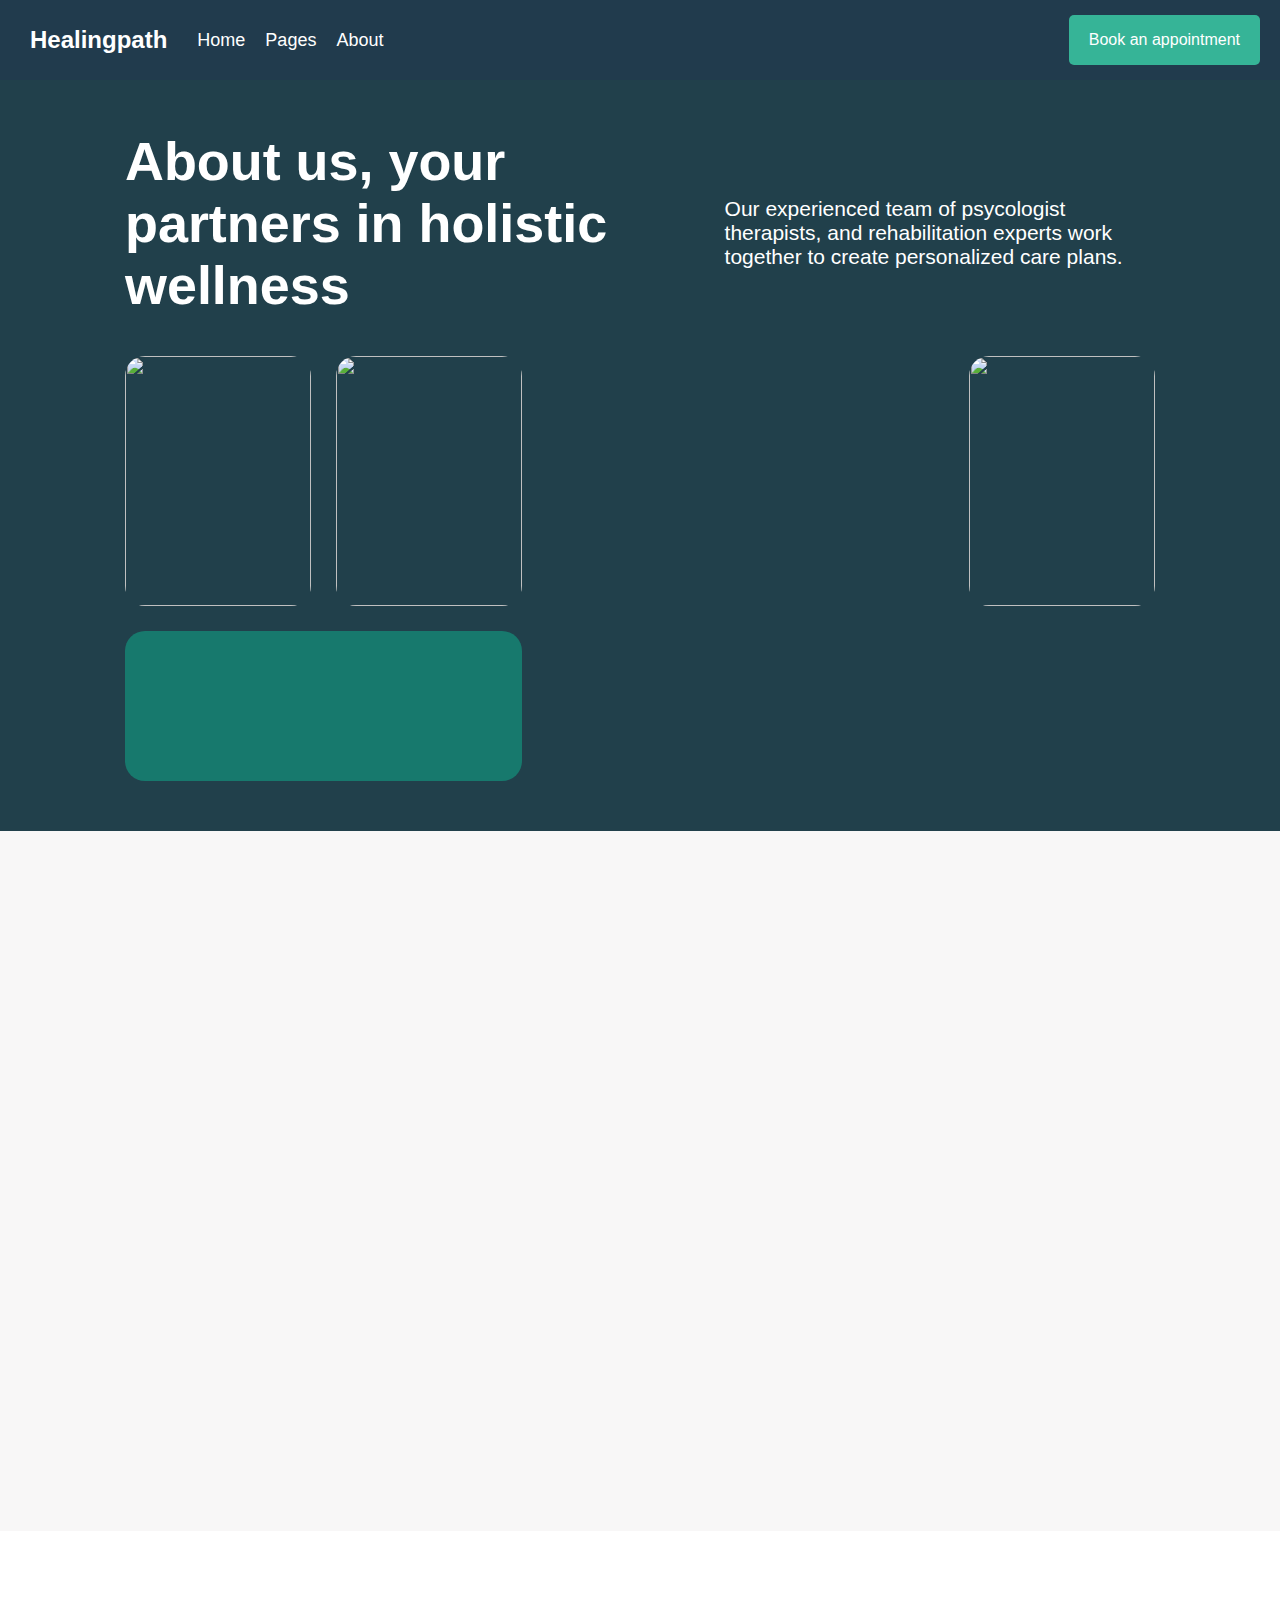
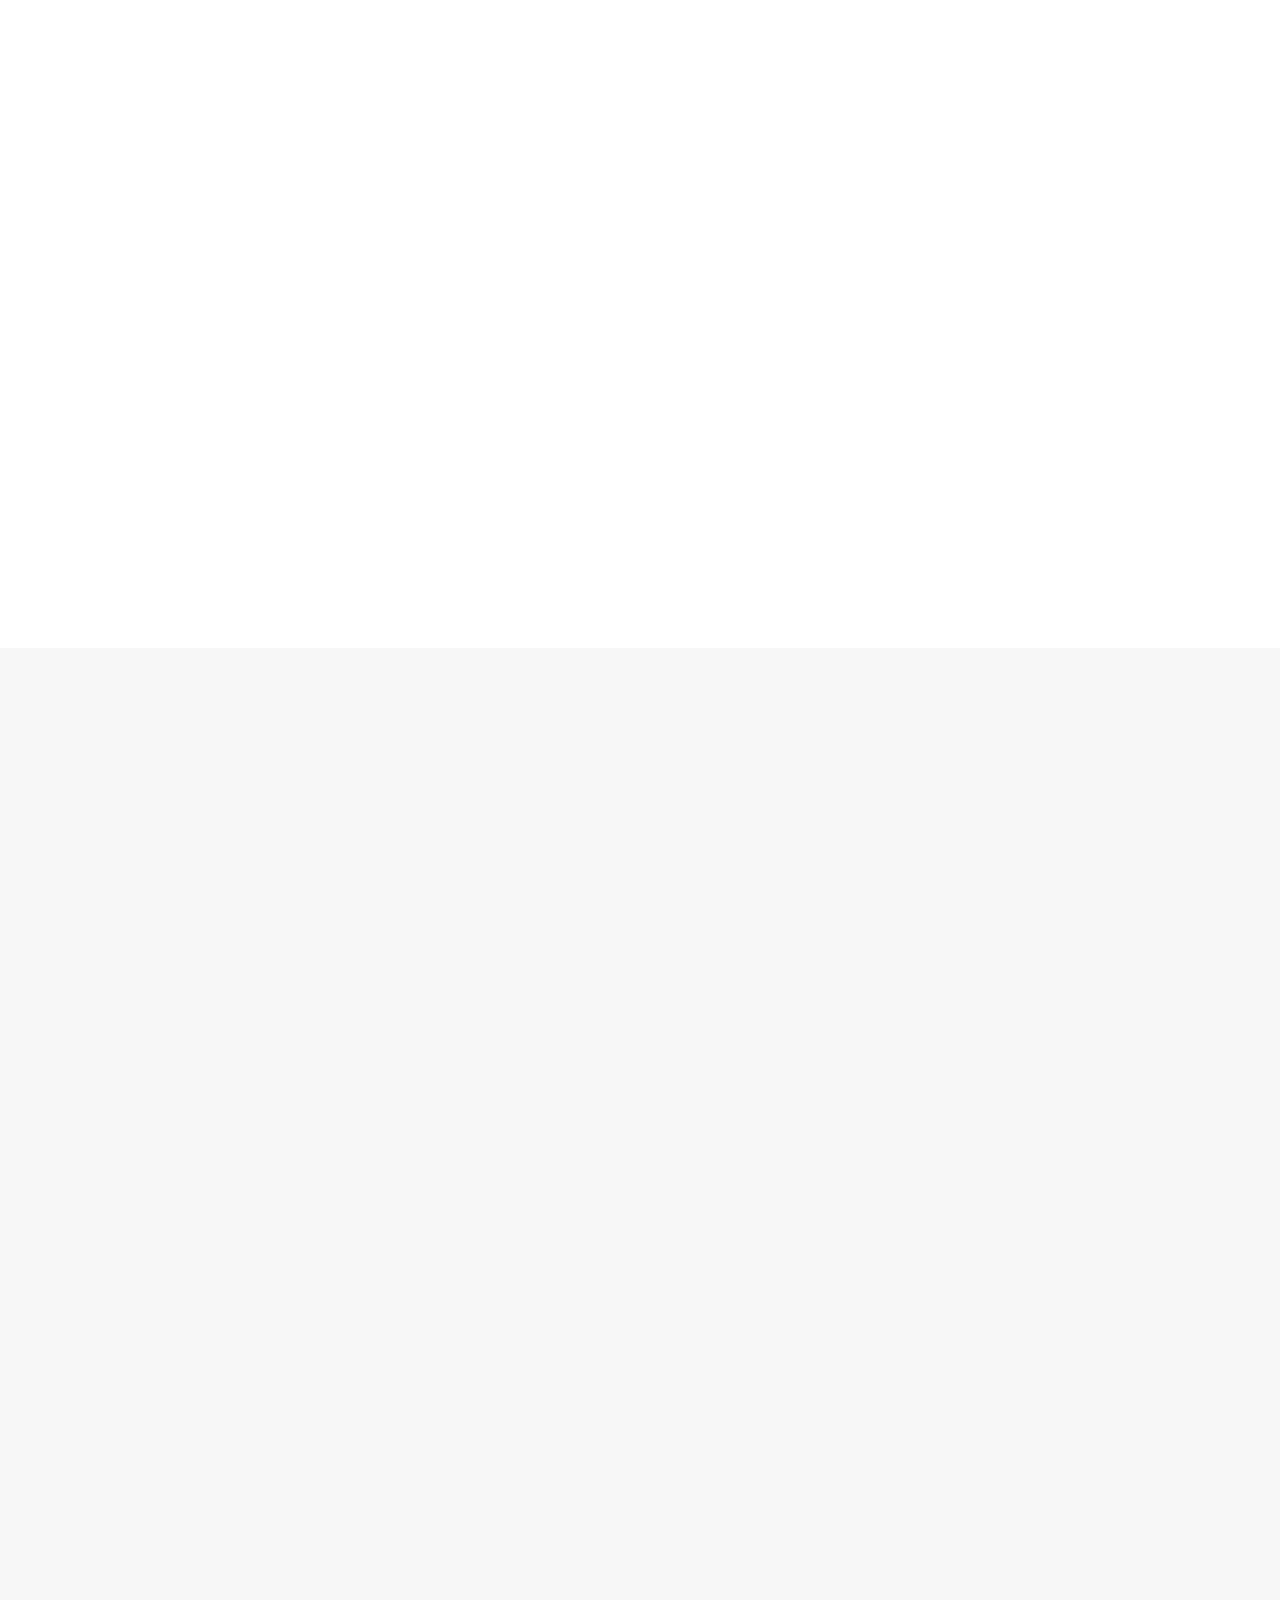
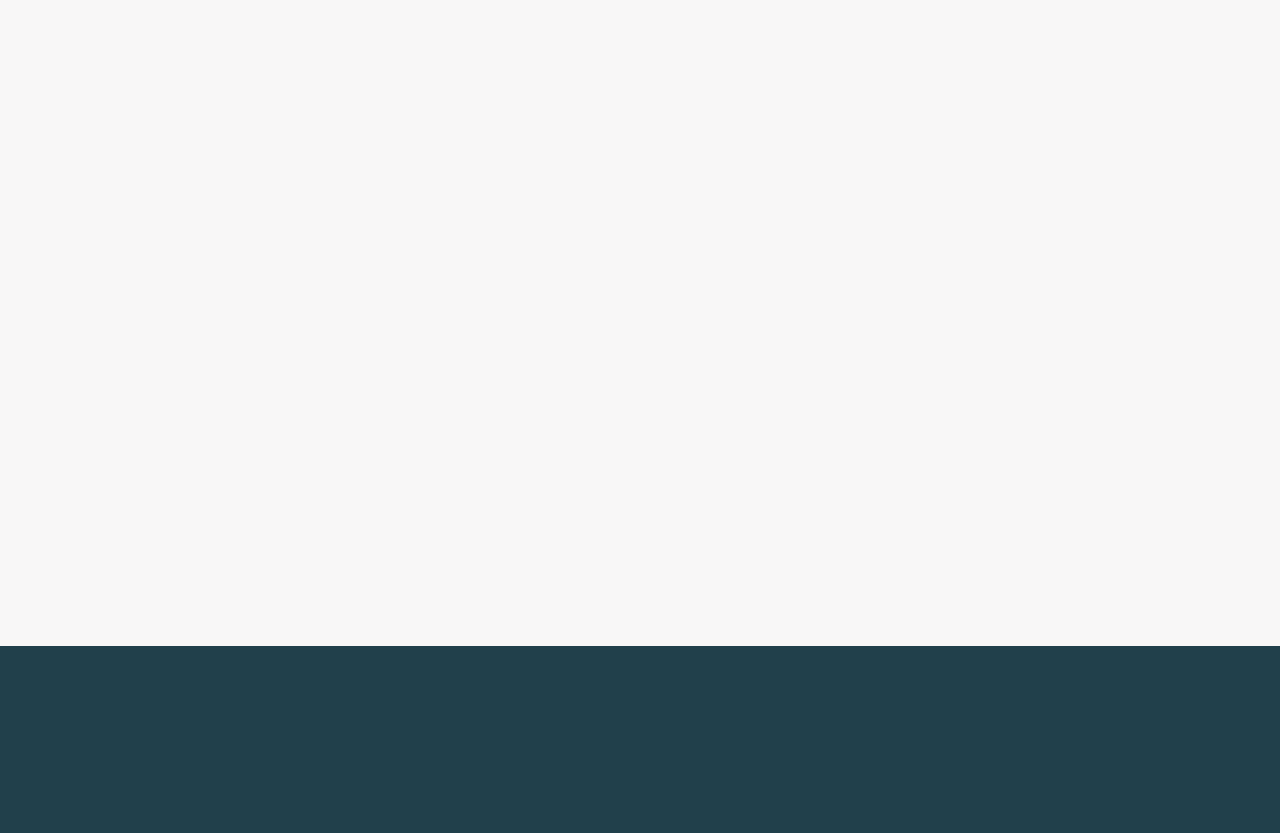
==== about/about.html @ bd1c1e18 "Added the full project of Healpath webclone" ====
<!DOCTYPE html>
<html lang="en">
<head>
    <meta charset="UTF-8">
    <meta name="viewport" content="width=device-width, initial-scale=1.0">
    <title>About Me</title>
    <link rel="stylesheet" href="nav-bar.css">
    <link rel="stylesheet" href="container1.css">
    <link rel="stylesheet" href="container2.css">
    <link rel="stylesheet" href="therapy_journey.css">
    <link rel="stylesheet" href="mental_health.css">
    <link rel="stylesheet" href="footer.css">
    <link rel="stylesheet" href="hide_and_reveal.css">
</head>
<body>
    <nav class="navbar">
        <div class="navbar-left-side">
            <div class="navbar-logo">
                <span class="brand">Healingpath</span>
            </div>



            <ul class="navbar-links">
                <li><a href="../home/home.html">Home</a></li>
                <li class="dropdown">
                    <a href="#" class="dropbtn" onclick="togglePagesMenu()">Pages</a>
                    <div id="pagesDropdown" class="dropdown-content">
                        <a href="../home/home.html">Home</a>
                        <a href="../services/services.html">Services</a>
                        <a href="../about/about.html">About</a>
                        <a href="../contact/contact.html">Contact</a>
                    </div>
                </li>
                <li><a href="../about/about.html">About</a></li>
            </ul>
            
        </div>

        <div class="navbar-right-side">
            <div class="navbar-button">
                <button>Book an appointment</button>
            </div>
            <div class="hamburger-menu" id="hamburger">
                <span>&#9776;</span>
            </div>
        </div>
    </nav>

    <!-- Mobile Dropdown (hidden by default) -->
    <ul class="mobile-menu" id="mobileMenu">
        <li><a href="../home/home.html">Home</a></li>
        <li><a href="../contact/contact.html">Contact</a></li>
        <li><a href="../services/services.html">Services</a></li>
        <li><a href="../about/about.html">About</a></li>
    </ul>




    <section class="container1">

        <div class="intro-pannel">
            <div class="text hide-container">
                <h1>About us, your partners in holistic wellness</h1>
                <div class="des hide-container">
                    <p class="description">Our experienced team of psycologist therapists, and rehabilitation experts work together to create personalized care plans.</p>
                </div>
            </div>

            <div class="images">

                <div class="img1 hide-container">
                    <img src="https://cdn.prod.website-files.com/66b1115661238d8d693772a1/66b635419b1e2423c64548d8_team-8.jpg" alt="">
                    
                </div>
                
                <div class="img2 hide-container">
                    <img src="https://cdn.prod.website-files.com/66b1115661238d8d693772a1/66b64422feebec133c435030_image-10.jpg" alt="">
                </div>

                
                <div class="img3 hide-container"></div>
                
                <div class="img4 hide-container">
                    <img src="https://cdn.prod.website-files.com/66b1115661238d8d693772a1/66b2958fad6b8c72928fb511_image-6.jpg" alt="">
                    
                </div>
                
                <div class="img5 hide-container"></div>

                <div class="img6 hide-container"></div>

            </div>
        </div>
    </section>


    
    
    <section class="container2">
        
        <div class="container2-inner">
            
            <div class="img-side hide-container">
                <img src="https://cdn.prod.website-files.com/66b1115661238d8d693772a1/66b2911e75555b33a0288153_image-3.jpg">
            </div>
        

            <div class="card-side">

                <div class="container2-card hide-container">
                    <div class="card-left-side">
                        <h3>14+</h3>
                        <p>Years of Experience</p>

                    </div>


                    <div class="card-right-side hide-container">
                        <p class="description">With 14 years of experience in therapy, I bring a wealth of knowledge and expertise to support your mental health journey.</p>
                    </div>
                </div>


                <div class="container2-card hide-container">
                    <div class="card-left-side hide-container">
                        <h3>75+</h3>
                        <p>Patients helped</p>

                    </div>


                    <div class="card-right-side hide-container">
                        <p class="description">With 75 patients assisted, our practice has consistently delivered personalized and effective care, helping individuals achieve better health and well-being.</p>
                    </div>
                </div>



                <div class="container2-card hide-container">
                    <div class="card-left-side hide-container">
                        <h3>100%</h3>
                        <p>Client Satisfation</p>

                    </div>


                    <div class="card-right-side hide-container">
                        <p class="description">Our practice is committed to delivering top-notch care, reflected in our outstanding 100% patient feedback rating.</p>
                    </div>
                </div>


            </div>

        </div>

    </section>
    
    
    
    
    
    <section class="mental-health-container">
        <div class="mental-health">

            <div class="text-content hide-container">
                <h3>Experienced Therapists</h3>
                <h1>Take the First Step Toward Better Mental Health</h1>
                <p>Receive a customized therapy plan specifically designed to address your unique mental health needs. Our approach ensures that your treatment is tailored to your personal goals and challenges.</p>
                <ul class="benefits">
                    <li>Comprehensive Assessments</li>
                    <li>Proven Techniques</li>
                    <li>Ongoing Support</li>
                    <li>Goal-Oriented Sessions</li>
                </ul>
            </div>
            
            <div class="image-content">
                <div class="image-group">
                    <div class="image-placeholder large hide-container"></div>
                    <div class="image-placeholder medium hide-container"></div>
                </div>
                <div class="image-placeholder full hide-container"></div>
            </div>
        </div>
    </section>
    
    







    <section class="therapy-journey">
        <div class="container3">
            <div class="text-pannel-and-button">
                <div class="text-side hide-container">
                    <div class="text1">
                        <h6>Therapy Journey</h6>
                    </div>
                    
                    <div class="text2">

                        <h1>The people who make it happen</h1>
                    </div>
                </div>

                <div class="button-side hide-container">
                    <button><a href="#">View all team</a></button>
                </div>
            </div>


            <div class="therapy-journey-cards-container">
                <div class="therapy-journey-cards hide-container">
                    <img class="pfp"  src="https://i.pinimg.com/736x/12/cd/73/12cd73c25c25590ea61e8992380ad29e.jpg" alt="">
                    <h6 class="name">The Most Wanted Moew</h6>
                </div>

                <div class="therapy-journey-cards hide-container">
                    <img class="pfp"  src="https://i.pinimg.com/736x/12/cd/73/12cd73c25c25590ea61e8992380ad29e.jpg" alt="">
                    <h6 class="name">The Most Wanted Moew</h6>
                </div>

                <div class="therapy-journey-cards hide-container">
                    <img class="pfp"  src="https://i.pinimg.com/736x/12/cd/73/12cd73c25c25590ea61e8992380ad29e.jpg" alt="">
                    <h6 class="name">The Most Wanted Moew</h6>
                </div>

                <div class="therapy-journey-cards hide-container">
                    <img class="pfp"  src="https://i.pinimg.com/736x/12/cd/73/12cd73c25c25590ea61e8992380ad29e.jpg" alt="">
                    <h6 class="name">The Most Wanted Moew</h6>
                </div>

                <div class="therapy-journey-cards hide-container">
                    <img class="pfp"  src="https://i.pinimg.com/736x/12/cd/73/12cd73c25c25590ea61e8992380ad29e.jpg" alt="">
                    <h6 class="name">The Most Wanted Moew</h6>
                </div>

                <div class="therapy-journey-cards hide-container">
                    <img class="pfp"  src="https://i.pinimg.com/736x/12/cd/73/12cd73c25c25590ea61e8992380ad29e.jpg" alt="">
                    <h6 class="name">The Most Wanted Moew</h6>
                </div>


            </div>

        </div>

    </section>




    <footer class="footer">
        <div class="footer-left hide-container">
            <div class="logo">
                <img class="logo-img" src="https://cdn.prod.website-files.com/66b1115661238d8d693772a1/66b2468993cc38a2c3c12d9c_Logo.svg" alt="">
            </div>
            <p>Looking for an exceptional website to elevate your startup? Explore Digipro, the ultimate Webflow template specifically designed for the dynamic finance, technology, and corporate sectors.</p>

        </div>
        
        <div class="footer-right hide-container">
            <h3>Join our newsletter for expert advice and tools.</h3>
            <div class="newsletter hide-container">
                <input type="email" placeholder="Your email address">
                <button>Subscribe</button>
            </div>
        </div>
    </footer>




    <script src="dropdown.js"></script>
    <script src="script.js"></script>
</body>
</html>
---- about/nav-bar.css ----
.navbar {
  height: 80px;
  display: flex;
  justify-content: space-between;
  align-items: center;
  padding: 10px 20px;
  background-color: #213B4D;
}

.navbar-logo {
  display: flex;
  align-items: center;
  margin-right: 30px;
}

.brand {
  color: white;
  font-size: 24px;
  font-weight: bold;
  margin-left: 10px;
}

.navbar-left-side {
  display: flex;
  align-items: center;
}

.navbar-links {
  list-style-type: none;
  display: flex;
  gap: 20px;
  align-items: center;
}

.navbar-links li a {
  color: white;
  text-decoration: none;
  font-size: 18px;
  transition: color 0.3s ease;
}

.navbar-links li a:hover {
  color: #66FFCC;
}

.navbar-right-side {
  display: flex;
  align-items: center;
}

.navbar-button button {
  background-color: #36B497;
  color: white;
  padding: 10px 20px;
  border: none;
  border-radius: 5px;
  font-size: 16px;
  cursor: pointer;
  transition: background-color 0.3s ease;
  height: 50px;
}

.navbar-button button:hover {
  background-color: #2E937C;
}

/* Hamburger menu (hidden by default) */
.hamburger-menu {
  display: none;
}

/* Mobile Dropdown menu (hidden by default) */
.mobile-menu {
  display: none;
  list-style-type: none;
  padding: 0;
  background-color: #232b2b;
  position: absolute; /* Changed from fixed to absolute */
  top: 80px; /* Adjust this based on your navbar height */
  width: 100%;
  z-index: 1000;
  max-height: 500px;
  overflow-y: auto; /* Allows scrolling within the menu if it becomes too long */
}

.mobile-menu li {
  padding: 15px;
  text-align: center;
}

.mobile-menu li a {
  color: white;
  text-decoration: none;
  font-size: 18px;
}

.mobile-menu li a:hover {
  color: #2E937C;
  /* color: white; */
  display: block;
}

/* Responsive Styling */
@media (max-width: 1000px) {
  .navbar-button button {
      font-size: 14px;
      padding: 8px 16px;
  }
}

@media (max-width: 690px) {
  .navbar-links {
      display: none;
  }
}

@media (max-width: 500px) {
  .navbar-button button {
      display: none;
  }

  .hamburger-menu {
      display: block;
      color: white;
      font-size: 30px;
      cursor: pointer;
  }
}



/* drop down for "pages" */
/* Dropdown menu (hidden by default) */
.dropdown-content {
  display: none;
  position: absolute;
  background-color: #232b2b;
  box-shadow: 0px 8px 16px rgba(0, 0, 0, 0.2);
  z-index: 1;
  padding: 16px;
  border-radius: 8px;
}

.dropdown-content a {
  display: block;
  text-decoration: none;
  color: black;
  padding: 8px 0;
}

.dropdown-content a:hover {
  color: #2E937C;
}

.show {
  display: block;
}
---- about/container1.css ----
html, body {
    margin: 0;
    padding: 0;
}

h1, h2, h3, h4, h5, h6, p {
    font-family: sans-serif ;
}


.container1 {
    background-color: #21404b;
    padding: 50px;
}



.intro-pannel {
    height: auto;
    width: auto;
    padding: 0;
    background-color: #21404b;
    margin-left: 75px;
    margin-right: 75px;
    
}


.text {
    display: grid;    
    grid-column-gap: 40px;
    grid-row-gap: 40px;
    grid-template-rows: auto;
    grid-template-columns: 1.3fr 1fr;
    align-items: center;
    margin-bottom: 20px;
    grid-auto-columns: 1fr;

}



/* .text h1, p {
    color: white;
    font-weight: 500;
} */

.text h1 {
    font-size: 53.9px;
    width: 100%;
    margin: 0;
    margin-bottom: 20px;
    color: white;
}


.text p {
    font-size: 21px;
    width: 100%;
    font-weight: 400;
    margin-top: 0;
}



.description {
    color: white;
}


@media (max-width: 950px) {
    .text {
        grid-template-rows: 1fr;
        grid-template-columns: 1fr;
        text-align: center;
    }


    .text h1 {
        width: 100%;
    }

    .des {
        display: flex;

    }


    .des p {
        width: 100%;
    }


}




/* for text-size */
@media (max-width: 750px) {


    .container1 {
        padding: 0;
        padding-top: 20px;
        padding-bottom: 20px;
    }


    .text h1 {
        font-size: 50px;
    }
}





@media (max-width: 500px) {
    .text h1 {
        font-size: 42px;
    }


    .text p {
        font-size: 1em;
    }

}



















/* for image container from intro-pannel */
.images {
    display: grid;
    grid-template-rows: 250px 150px;
    grid-template-columns: 1fr 1fr 1fr 1fr 1fr;
    gap: 25px;
}







/* this will apply radius to all images */
/* .images img {
    border-radius: 20px;
} */


.images img {
    width: 100%;
    height: auto; /* Keeps aspect ratio intact */
    object-fit: cover;
    border-radius: 20px;
}






.img1 {

    grid-column: 1 / 2;
    grid-row: 1 / 2;
}

.img1 img {
    width: 100%;
    height: 100%;
    object-fit: cover;
    object-position: center;
}


.img2 {

    grid-column: 2 / 3;
    grid-row: 1 / 2;
}


.img2 img {
    width: 100%;
    height: 100%;
    object-fit: cover;
    object-position: center;
}


.img3 {

    grid-column: 3 / 5;
    grid-row: 3 / -3;
    background-image: url("https://cdn.prod.website-files.com/66b1115661238d8d693772a1/66b63527dc8fc16e5aba8889_team-2.jpg");
    background-position: center;
    background-size: cover;
    border-radius: 20px;
}   



.img4 {

    grid-column: 5 / 6;
    grid-row: 1 / -2;
}

.img4 img {
    width: 100%;
    height: 100%;
    object-fit: cover;
    object-position: center;
}



.img5 {
    background-color: #17796d;
    grid-column: 1 / 3;
    grid-row: 2 / 3;
    border-radius: 20px;
}







.img5 img {
    width: 100%;
    height: 100%;
}


.img6 {
    background-image: url("https://i.pinimg.com/564x/fa/5a/50/fa5a50e8d1935d57a176fa8456451de7.jpg");
    background-size: cover;

    grid-column: 5 / 6;
    grid-row: 2 / 3;
    border-radius: 20px;
}





/* for image content */
@media (max-width: 1000px) {


    .intro-pannel {
        margin-left: 30px;
        margin-right: 30px;
    }


    .images {
        grid-template-columns: repeat(auto, 150px);
        grid-template-rows: repeat(4, 150px);
        gap: 25px;
        width: 100%;
    }


    .img1 {
        width: 140px;
    }

    .img2 {
        min-width: 140px;
    }


    .img3 {
        grid-column: 3 / 6;
        grid-row: 1 / 4;
    }


    .img4 {
        grid-row: 2 / 4;
        grid-column: 1 / 3;
    }



    .img5 {
        grid-column: 1 / 4;
        grid-row: 4 / 5;

        width: auto;
    }




    .img6 {

        grid-column: 4 / 6;
        grid-row: 4 / 5;
        background-size: cover;
    }

}




@media (max-width: 590px) {
    .images {
        display: flex;
        flex-direction: column;
        align-items: center; /* Center-align the images */
        gap: 20px; /* Add some space between the images */
    }

    .images div {
        width: 100%; /* Ensure divs take full width of the container */
        
    }

    .img1, .img2, .img3, .img4, .img5, .img6 {
        width: 100%;
        height: auto; /* Maintain aspect ratio for the images */
    }

    /* Adjusting specific images' heights to match the design */
    .img3, .img4 {
        height: 350px;
    }

    .img5, .img6 {
        height: 150px;
    }
}
---- about/container2.css ----
html, body {
    margin: 0;
    padding: 0;
  }
  
  .container2 {
    padding: 82px;
    background-color: #f8f7f7;
    height: 700px;
  }
  
  
  .container2-inner {
    background-color: #f8f7f7;
    width: 100%;
    
    display: grid;
    grid-template-columns: 1fr 1fr;
    gap: 25px;
    height: 100%;
  }
  
  
  
  
  
  .img-side  {
  
    width: 100%;
  
  }
  
  
  .img-side img {
    width: 100%;
    height: 100%;
    object-fit: cover;
    object-position: center;
    border-radius: 20px;
  }
  
  
  .card-side {
    margin-top: 20px;
    display: flex;
    flex-direction: column;
    width: 100%;
  
    justify-content: space-between;
    gap: 20px;
  }
  
  
  
  .description {
    color: #fff;
  }
  
  .container2-card {
    background-color: #21404b;
    display: flex;
    padding: 20px;
    border-radius: 20px;
    align-items: center;
  }
  
  
  .card-left-side {
    width: 30%;
  }
  
  
  
  .card-left-side h3 {
    color: #fff;
    margin: 0;
    margin-bottom: 15px;
    font-size: 56px;
    font-weight: 500;
  }   
  
  
  
  .card-left-side p {
    color: #fff;
    margin: 0;
    margin-bottom: 10px;
  
    width: 100%;
    font-size: 16px;
  }
  
  
  
  .card-right-side {
    width: 75%;
    align-items: center;
  }
  
  
  
  
  
  @media (max-width: 1200px) {
  
  
    .container2 {
        height: auto;
        padding: 45px;
    }
  
    .container2-inner {
        display: flex;
        flex-direction: column;
        height: auto;
    }    
  
  
    .card {
        display: flex;
        flex-direction: column;
        align-items: normal;
  }
  
  
  
    .card-left-side {
        width: 100%;
    }
  
    .card-left-side h3 {
        font-size: 42px;
    }
  
    .card-left-side p {
        width: 100%;
    }
  
    .card-right-side {
        width: 100%;
    }
  
  
  }
  
  
  
  
  @media (max-width: 650px) {
    .container2 {
      height: auto;
      padding: 15px;
    }
  
    .img-side img {
      height: 370px;
    }
  }
---- about/therapy_journey.css ----
html, body {
    margin: 0;
    padding: 0;
}



* {
    font-family: sans-serif;
}



.therapy-journey {
    background-color: #f8f7f7;
    height: auto;
}


.container3 {
    height: auto;
    padding-top: 84px;
    padding-bottom: 84px;
    padding-left: 35px;
    padding-right: 35px;
    
    /* margin: 33px; */
}



.text-pannel-and-button {
    background-color: #f8f7f7;
    width: 100%;
    margin-bottom: 80px;
    display: grid;
    grid-template-columns: 1fr auto;
    gap: 28px;
    /* place-items: center stretch; */
    align-items: center;
    height: 200px;
}


.text-side {
    width: 100%;
}



.text1 {
    width: 100%;
    margin-bottom: 10px;
}


.text1 h6{
    font-size: 16px;
    margin-bottom: 10px;
    color: #77beb6;
}


.text2 {
    width: 100%;
}


.text2 h1 {
    font-weight: 400;
    font-size: 60px;
    color: black;
    letter-spacing: -.04em;
    text-transform: none;
    margin-top: 0;
    margin-bottom: 16px;
    
}


.button-side button {
    width: 180px;
    height: 60px;
    background-color: #21404b;
    border-radius: 10px;
    border-style: none;
}


.button-side a {
    text-decoration: none;
    color: white;
    font-size: 18px;
    font-weight: 500;
}


/* text pannel and button responsive */
@media (max-width: 925px) {
    .text-pannel-and-button {
        display: flex;
        flex-direction: column;
        align-items: normal;
        height: auto;
    }
}



@media (max-width: 500px) {
    .text2 h1 {
        font-size: 42px;
    }
}










.therapy-journey-cards-container {
    display: grid;
    grid-template-columns: repeat(auto-fit, minmax(450px, 1fr));
    gap: 50px;
}

.therapy-journey-cards {
    background-color: #ffffff;
    display: flex;
    flex-direction: column;
    align-items: center;
    justify-content: space-around;
    padding: 20px;
    border-radius: 20px;
    
    height: 350px;
}

.pfp {
    width: 215px;
    border-radius: 150px;
    height: 200px;
}

.name {
    font-size: 24px;
    margin: 20px 0;
    font-weight: 500;
}











/* for reponsive cards */
@media (max-width: 480px) {
    .container3 {
        padding: 20px;
    }

    .therapy-journey-cards-container {
        grid-template-columns: 1fr;
    }



    .button-side button {
        width: 150px;
    }




    .pfp {
        width: 162px;
        border-radius: 149px;
        height: 160px;
    }
}
---- about/mental_health.css ----
html, body {
  padding: 0;
  margin: 0;
}


.mental-health-container {
  background-color: #ffffff;
  height: auto;
}


.mental-health {
  background-color: #ffffff;
  display: flex;
  flex-direction: row;
  align-items: center;
  justify-content: space-between;
  width: 92.2%;
  margin: 0 auto;
  padding: 50px;
  height: auto;
}

.text-content {
  flex: 1;
  padding-right: 20px;
}

.text-content h3 {
  color: #4fa392;
  font-size: 1.2rem;
  margin-bottom: 10px;
}

.text-content h1 {
  font-size: 2.5rem;
  margin-bottom: 20px;
}

.text-content p {
  font-size: 1.1rem;
  margin-bottom: 30px;
  line-height: 1.6;
}

.benefits {
  list-style: none;
}

.benefits li {
  font-size: 1rem;
  margin-bottom: 15px;
  position: relative;
  padding-left: 30px;
}

.benefits li:before {
  content: "✔";
  position: absolute;
  left: 0;
  color: #4fa392;
  font-weight: bold;
}

.image-content {
  flex: 1;
  display: flex;
  flex-direction: column;
}

.image-group {
  display: flex;
  justify-content: space-between;
  margin-bottom: 15px;
}

.image-placeholder {
  border-radius: 10px;
  background-color: #cfcfcf;
  display: inline-block;
  background-size: cover;
  background-position: center;
}

.image-placeholder.large {
  width: 37%;
  height: 415px;
  background-image: url("https://cdn.prod.website-files.com/66b1115661238d8d693772a1/66b282e2a1151867af12fc3a_Image15.jpg");
  background-position: center;
  background-size: cover;
}

.image-placeholder.medium {
  width: 60%;
  height: 415px;
  background-image: url("https://cdn.prod.website-files.com/66b1115661238d8d693772a1/66b253a6a3e5671b685dbc01_image-2.jpg");
  background-position: center;
  background-size: cover;
}

.image-placeholder.full {
  width: 100%;
  height: 187px;
  background-image: url("https://cdn.prod.website-files.com/66b1115661238d8d693772a1/66b295aecb8ebef5cb6cec55_image-5.jpg");
  background-position: center;
  background-size: cover;
}



@media (max-width: 1000px) {

  .mental-health-container {
    height: auto;
  }

  .mental-health {
    display: flex;
    flex-direction: column;
    padding: 0;
  }


  .text-content {
    width: 100%;
    height: auto;
    padding: 0;
    margin-bottom: 40px;
  }

  .text-content h3 {
    font-size: 16px;
  }


  .text-content h1 {
    font-size: 32px;
  }


  .benefits {
    padding: 0;
  }



  .image-content {
    width: 100%;
  }


  


}



@media (max-width: 500px) {
  .mental-health-container {
    padding-top: 40px;
    padding-bottom: 40px;
  }
  
  .text-content {
    margin-bottom: 40px;
  }

  .image-group {
    flex-direction: column;
    gap: 20px;
  }

  .image-placeholder.large {
    width: 100%;
  }


  .image-placeholder.medium {
    width: 100%;
  }





}
---- about/footer.css ----
:root {
    --base-color: #21404b;
    --text-color: white;
    --icon-color: #F4A261;
    --button-bg: #21404b;
    --button-hover: #2a9d8f;
    --input-bg: #f5f5f5;
    --input-border: #ccc;
}

* {
    margin: 0;
    padding: 0;
    box-sizing: border-box;
}

body {
    font-family: Arial, sans-serif;
    background-color: var(--base-color);
}







footer {
    background-color: var(--base-color);
    color: var(--text-color);
    display: flex;
    justify-content: space-between;
    align-items: center;
    padding: 40px;
}

.footer-left {
    width: 50%;
}

.footer-left h2 {
    font-size: 24px;
    margin-bottom: 10px;
}

.footer-left p {
    font-size: 16px;
    margin-bottom: 20px;

}

.social-icons {
    display: flex;
    gap: 15px;
}

.logo-img {
    width: 200px;
    margin-bottom: 20px;
}



.footer-right h3 {
    font-size: 18px;
    margin-bottom: 15px;
    color: var(--text-color);
}

.newsletter {
    display: flex;
    align-items: center;
    gap: 10px;
    background-color: #ffffff1a;
    height: 71px;
    padding: 15px;
    border-radius: 22px;
}

.newsletter input {
    padding: 12px 20px;
    border-radius: 12px;
    border: 1px solid var(--input-border);
    width: 100%;
    background-color: var(--input-bg);
    font-size: 14px;
    border-style: none;
}

.newsletter button {
    padding: 12px 20px;
    background-color: var(--button-bg);
    color: white;
    border: none;
    border-radius: 12px;
    cursor: pointer;
    font-size: 14px;
    transition: background-color 0.7s ease;
    border: 2px solid;
}

.newsletter button:hover {
    background-color: var(--button-hover);
    border-color: #ffffff;
    box-shadow: none;
    color: white;
    text-decoration: none;
    transform: scale(1.05);
}





/* for footer */

@media (max-width: 900px) {
    footer {
        flex-direction: column;
        align-items: start;
        /* width: 100%; */
        /* padding: 0; */
    }

    .footer-left {
        width: 100%;
        margin-bottom: 50px;
    }


    .footer-left p {
        width: 100%;
    }



    .footer-right {
        width: 100%;
    }


    .newsletter input {
        width: 90%;
    }
}




@media (max-width: 360px) {
    .newsletter {
        height: auto;
        flex-direction: column;
    }

    .newsletter input {
        width: 100%;
    }

    .newsletter button {
        width: 100%;
    }

}
---- about/hide_and_reveal.css ----
.hide-container {
    opacity: 0;
    transform: translatey(20%);
    transition: .6s ease;
}


.reveal {
    opacity: 1;
    transform: translatey(0);
    transition: .6s ease;
}

.text {
    animation: normal-fade-in .5s;
}


.images {
    animation: normal-fade-in .5s;
}



@keyframes normal-fade-in {
    0% {
        opacity: 0;
        transform: translatey(30%) scale(.9);
    }

    100% {
        opacity: 1;
        transform: translatey(0) scale(1);
    }
}
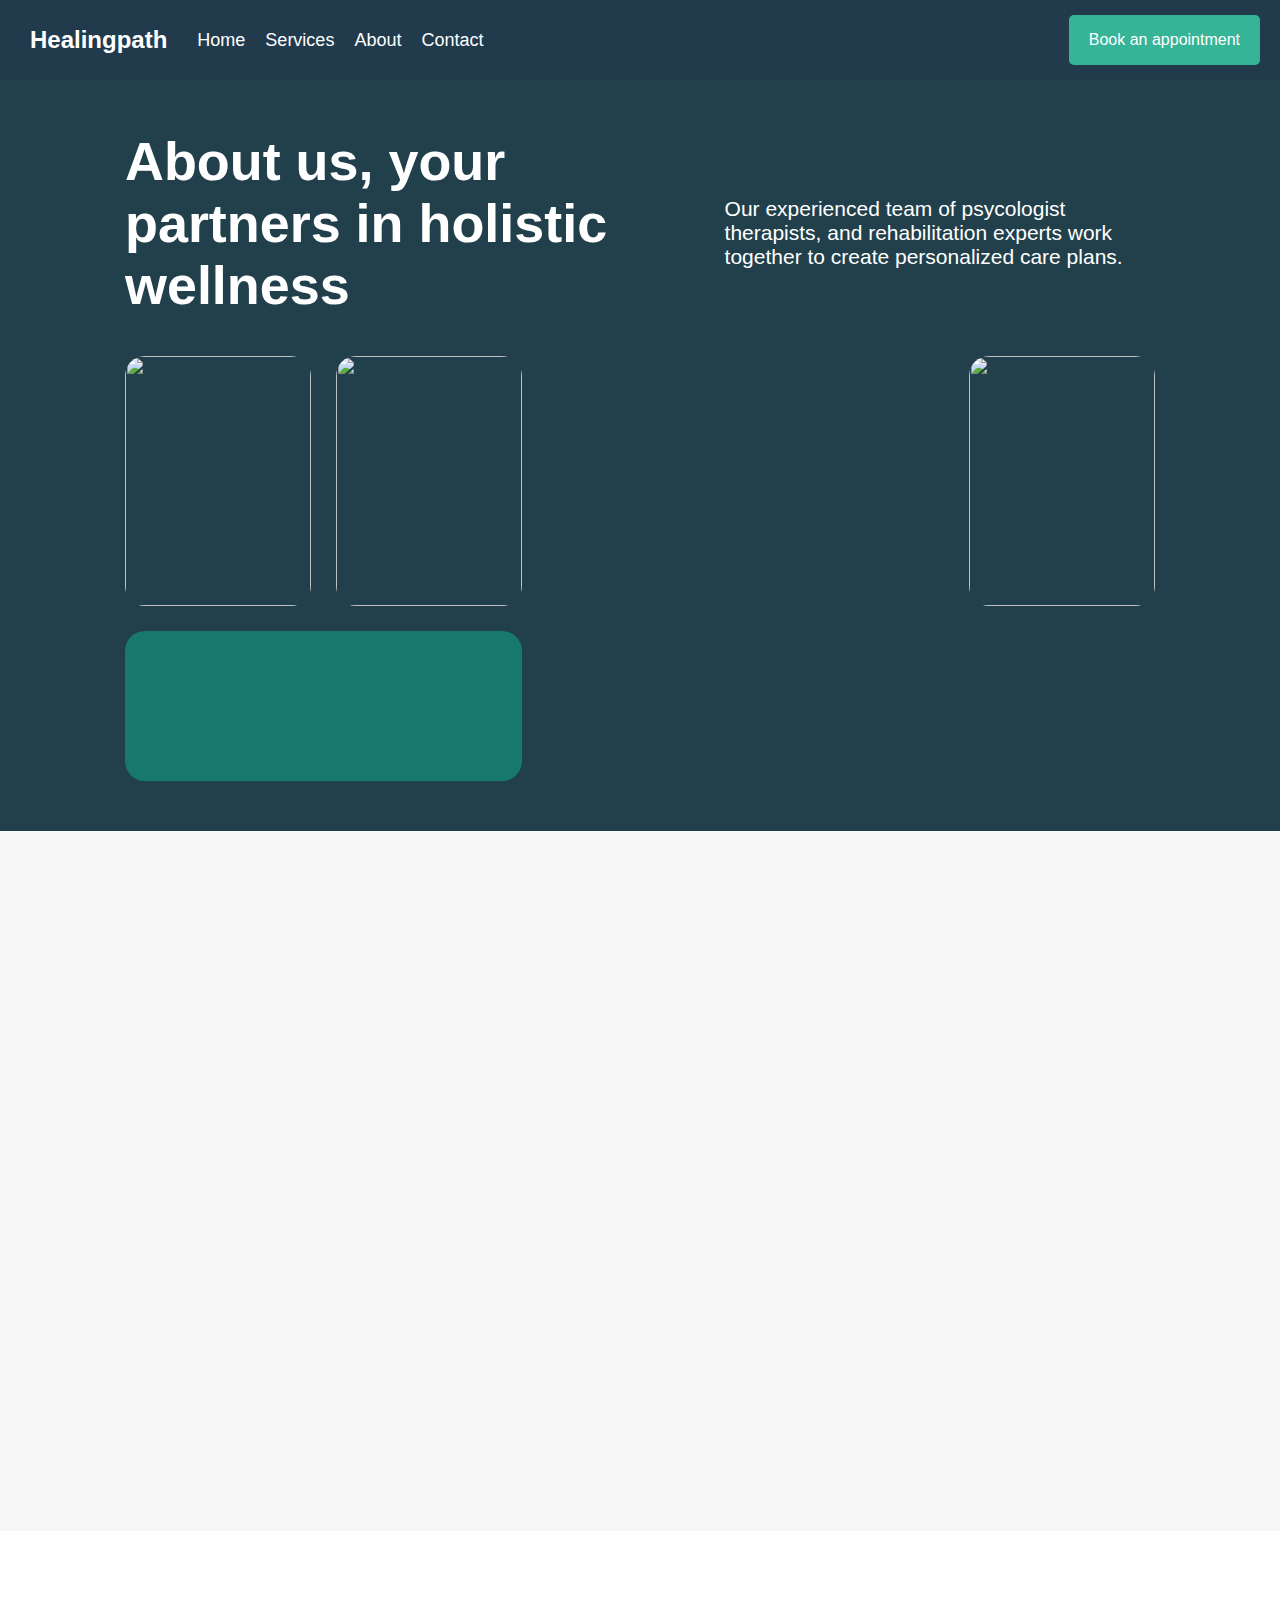
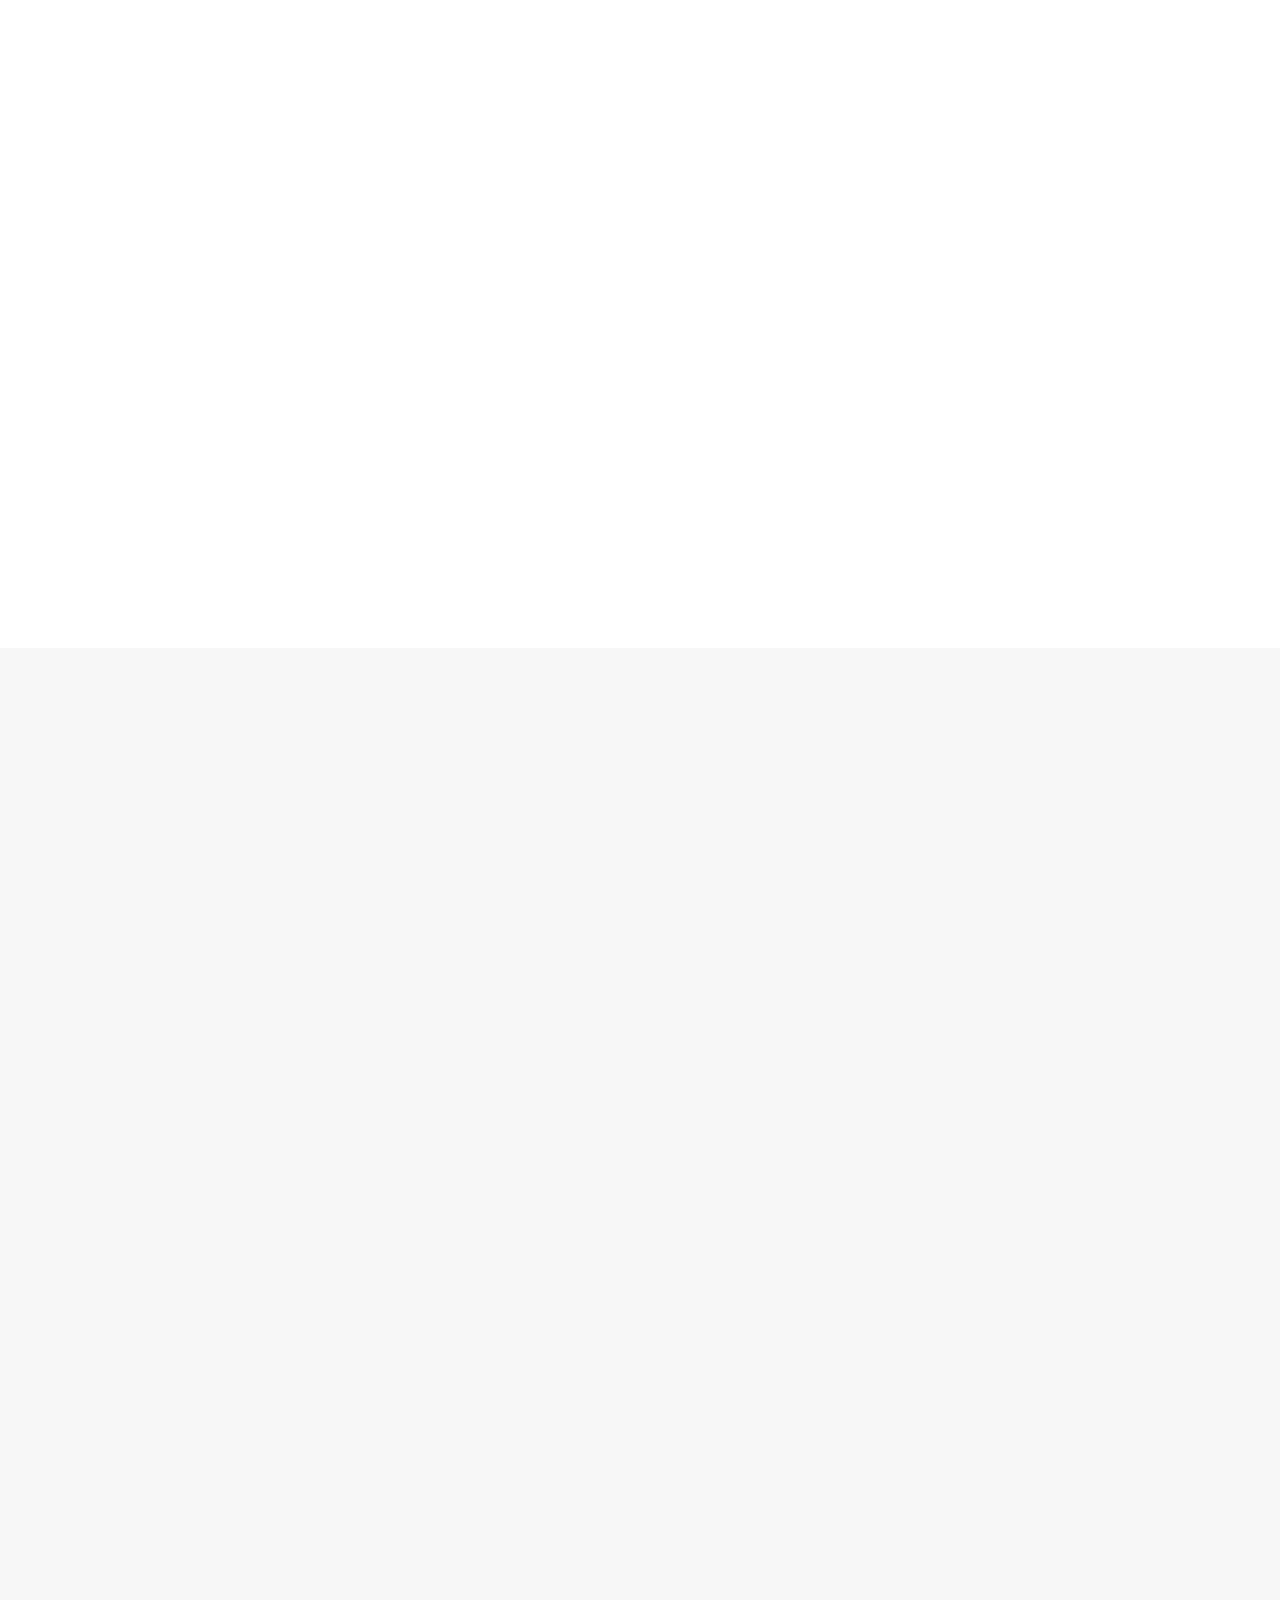
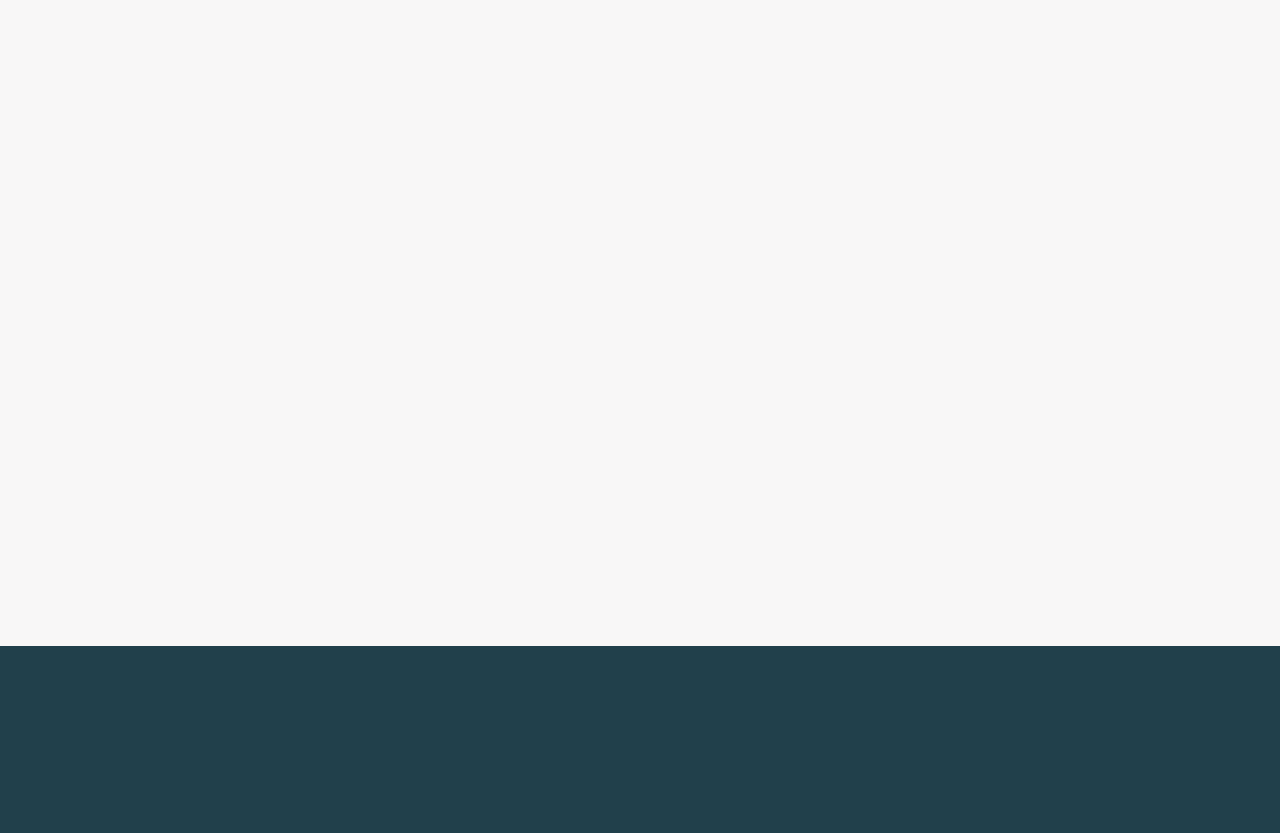
==== commit 0c1ea27a: "fix in nav-bar" ====
--- a/about/about.html
+++ b/about/about.html
@@ -23,16 +23,9 @@
 
             <ul class="navbar-links">
                 <li><a href="../home/home.html">Home</a></li>
-                <li class="dropdown">
-                    <a href="#" class="dropbtn" onclick="togglePagesMenu()">Pages</a>
-                    <div id="pagesDropdown" class="dropdown-content">
-                        <a href="../home/home.html">Home</a>
-                        <a href="../services/services.html">Services</a>
-                        <a href="../about/about.html">About</a>
-                        <a href="../contact/contact.html">Contact</a>
-                    </div>
-                </li>
+                <li><a href="../services/services.html">Services</a></li>
                 <li><a href="../about/about.html">About</a></li>
+                <li><a href="../contact/contact.html">Contact</a></li>
             </ul>
             
         </div>
--- a/about/nav-bar.css
+++ b/about/nav-bar.css
@@ -5,6 +5,7 @@
   align-items: center;
   padding: 10px 20px;
   background-color: #213B4D;
+  gap: 36px;
 }
 
 .navbar-logo {
